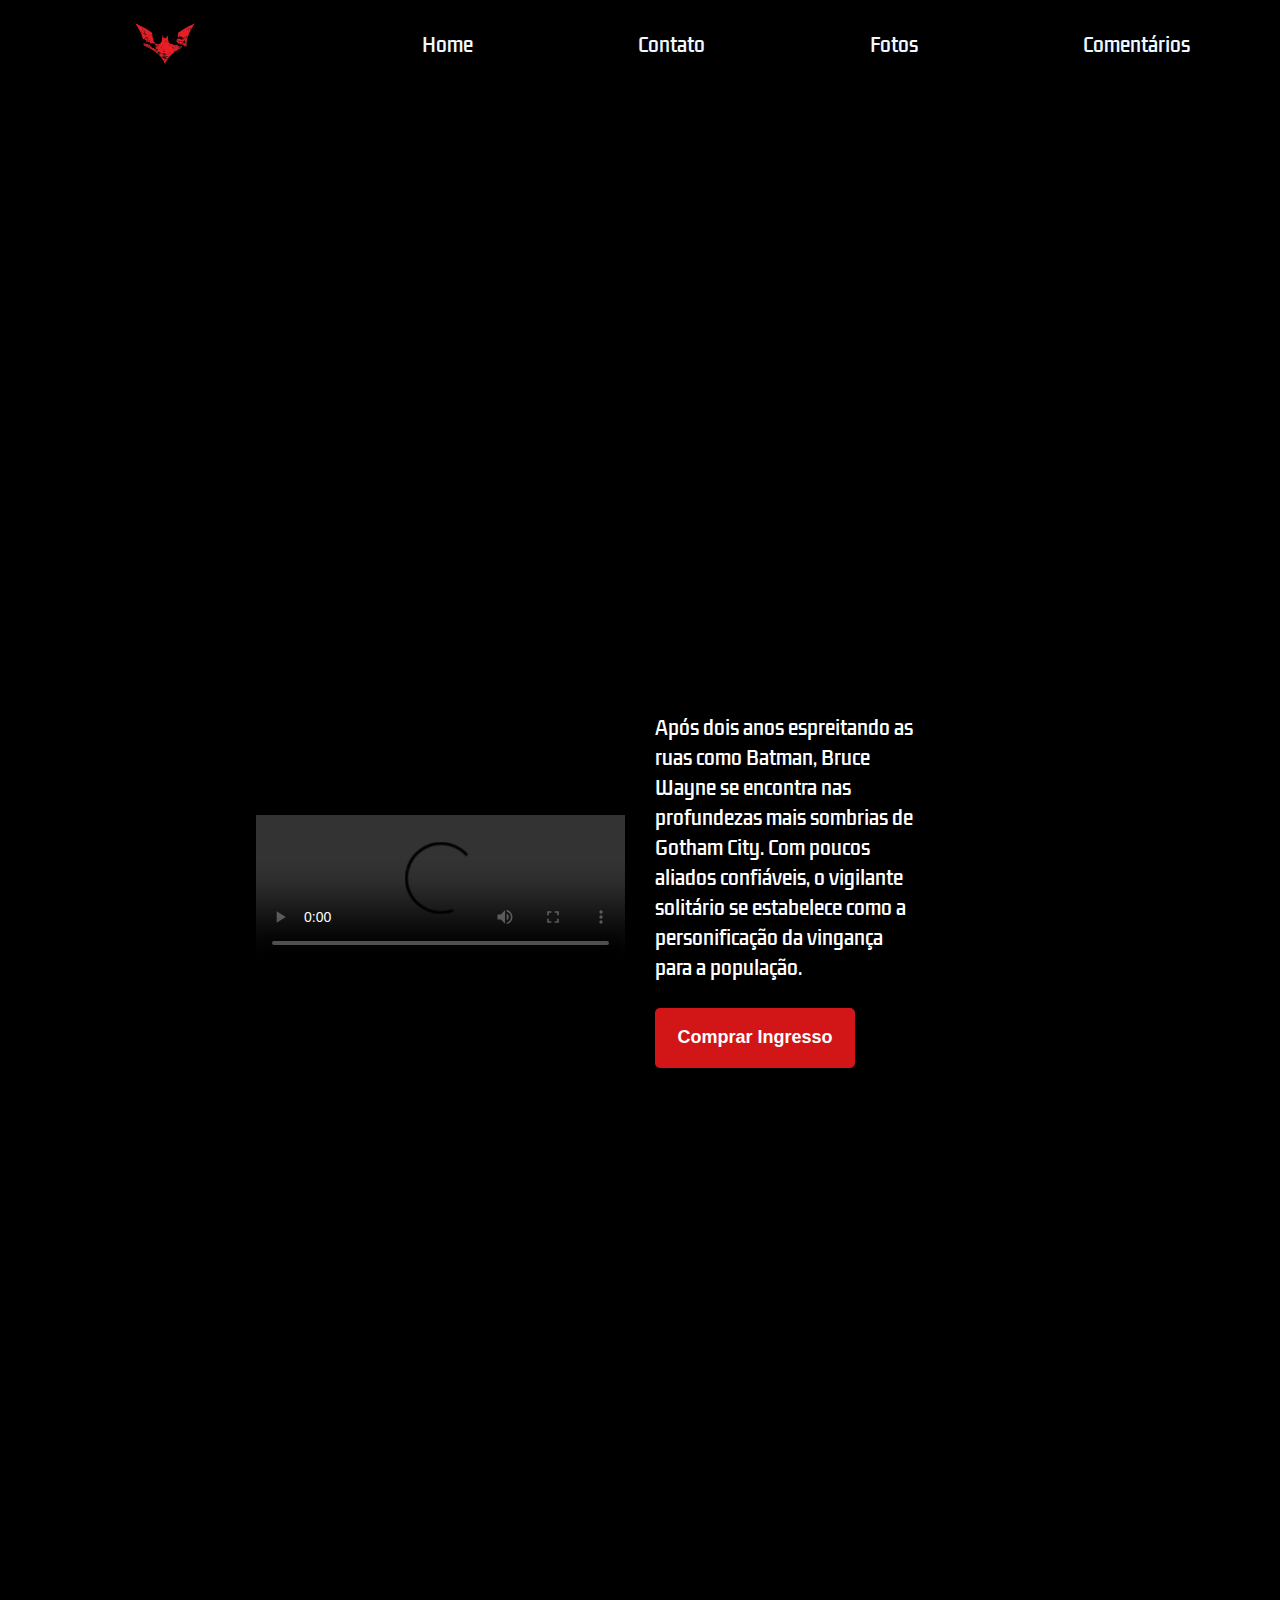
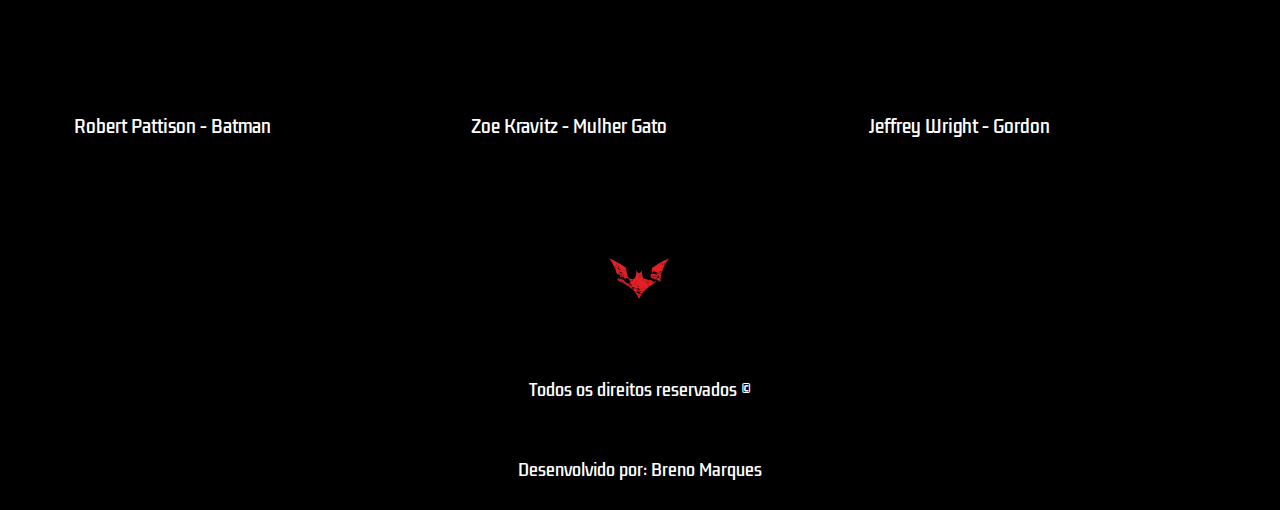
==== index.html @ da318248 "first commit" ====
<!DOCTYPE html>
<html lang="en">
<head>
    <meta charset="UTF-8">
    <meta name="viewport" content="width=device-width, initial-scale=1.0">
    <title>BATMAN - Bilheteria.com</title>
    <link rel="stylesheet" href="./CSS/style.css">
</head>
<body>

    <header>
        <img id="logo" src="./images/logo.jpg">
        <nav>
            <ul>
                <a href="./index.html">
                    <li>Home</li>
                </a>
                <a href="./contato.html">
                    <li>Contato</li>
                </a>
                <a href="./fotos.html">
                    <li>Fotos</li>
                </a>
                <a href="./comentarios.html">
                    <li>Comentários</li>
                </a>
            </ul>
        </nav>
    </header>

    <div id="banner"></div>
    <div id="trailer-container">
        <div class="content">
            <video controls class="trailer">
                <source src="./images/BATMAN  _ Trailer 2 Oficial Legendado _ DC FanDome 2021.mp4" type="video/mp4">
                Seu navegador não possui suporte para vídeos!
            </video>
            <div id="sinopse">
                <p class="description">
                    Após dois anos espreitando as ruas como Batman, Bruce Wayne se encontra nas profundezas
                    mais sombrias de Gotham City. Com poucos aliados confiáveis, o vigilante solitário se estabelece
                    como a personificação da vingança para a população.
                </p>
                <button class="button">Comprar Ingresso</button>
            </div>
        </div>
    </div>

    <div class="actor-cards-container">
        <div class="cards-content">
            <div class="card banner-1">Robert Pattison - Batman</div>
            <div class="card banner-2">Zoe Kravitz - Mulher Gato</div>
            <div class="card banner-3">Jeffrey Wright - Gordon</div>
        </div>
    </div>

    <footer>
        <img style="object-fit: contain;" id="logo" src="./images/logo.jpg">
        <span>Todos os direitos reservados ©</span>
        <span>Desenvolvido por: Breno Marques</span>

        <nav class="footer-navigation">
            <ul class="footer-list">
                <a href="./index.html">
                    <li>Home</li>
                </a>
                <a href="./contato.html">
                    <li>Contato</li>
                </a>
                <a href="./fotos.html">
                    <li>Fotos</li>
                </a>
                <a href="./comentarios.html">
                    <li>Comentários</li>
                </a>
            </ul>
        </nav>
    </footer>
</body>
</html>
---- CSS/style.css ----
/* IMPORT DE FONTE */
@import url('https://fonts.googleapis.com/css2?family=Kdam+Thmor+Pro&display=swap');

/* CSS RESET */
* {
    margin: 0;
    padding: 0;
    background-color: black;
    list-style: none;
    text-decoration: none;
}

header {
    height: 90px;
    display: flex;
    justify-content: space-around;
    align-items: center;
}

nav {
width: 60%;
}

ul {
display: flex;
width: 100%;
justify-content: space-between;
}

li {
list-style: none;
color: aliceblue;
cursor: pointer;
font-size: 19px;
transition: .5s;
font-family: 'Kdam Thmor Pro', sans-serif;
}

/* ESTILIZANDO O FOOTER*/
footer {
    height: 300px;
    margin-top: 50px;
    display: flex;
    flex-direction: column;
    align-items: center;
    justify-content: space-around;
}

span {
    color:#fff;
    font-family: 'Kdam Thmor Pro', sans-serif;
}

/* ADICIONANDO ANIMAÇÃO AO PASSAR O MOUSE COM O HOVER */
li:hover {
    color: #D21617;
}

/* ESTILIZANDO OS IDs logo/banner/trailer-container/sinopse*/
#logo {
    width: 150px;
    height: auto;
}

#banner {
    background-image: url('https://motivatevalmorgan.com/wp-content/uploads/2022/02/The-Batman-MVM-Website-Landing-Page-Banner.png');
    background-position: 50% 50%;
    background-size: cover;
    width: 100%;
    height: 600px;
}

#trailer-container {
    width: 100%;
    height: 400px;
    display: flex;
    justify-content: center;
}

#sinopse {
    width: 50%;
    display: flex;
    flex-direction: column;
    justify-content: space-between;
    margin-left: 30px;
}

/* ESTILIZANDO AS CLASSES content/trailer/description/button*/
.content {
    width: 60%;
    display: flex;
    align-items: center;
    justify-content: space-between;
}

.trailer {
    width: 50%;
}

.description {
    color: #fff;
    font-size: 19px;
    font-family: 'Kdam Thmor Pro', sans-serif;
    width: 70%;
}

.button {
    width: 200px;
    height: 60px;
    background-color: #D21617;
    color: #fff;
    padding: 8px 10px;
    border-radius: 5px;
    cursor: pointer;
    transition: .8s;
    font-size: 18px;
    display: flex;
    justify-content: center;
    align-items: center;
    font-weight: bold;
    border: none;
    outline: none;
    margin-top: 25px;
}

/* ADICIONANDO ANIMAÇÃO AO PASSAR O MOUSE COM O HOVER */
.button:hover {
    background-color: #fff;
    color: #000;
}

.actor-cards-container {
    width: 100%;
    display: flex;
    justify-content: center;
    margin-top: 50px;
}

.cards-content {
    width: 90%;
    display: grid;
    grid-template-columns: repeat(3, 1fr);
    row-gap: 20px;
    column-gap: 40px;
}

.card {
    width: 100%;
    height: 600px;
    background-size: cover;
    background-position: 50% 50%;
    border-radius: 5px;
    cursor: pointer;
    transition: 1s;
    display: flex;
    flex-direction: column;
    justify-content: flex-end;
    padding: 0 0 20px 10px;
    color: #fff;
    font-size: 17px;
    font-family:'Kdam Thmor Pro', sans-serif;
}

.card:hover {
    transform: scale(1.02);
}

.banner-1 {
    background-image: url('https://imagesvc.meredithcorp.io/v3/mm/image?url=https%3A%2F%2Fstatic.onecms.io%2Fwp-content%2Fuploads%2Fsites%2F6%2F2022%2F02%2F15%2FBatman-Robert-Pattinson-Full-Costume-EW.jpg');
}

.banner-2 {
    background-image: url('https://s2.glbimg.com/8hilh7nwASeZLBJpDt2FGrCefsw=/smart/e.glbimg.com/og/ed/f/original/2022/03/04/zoe_kravitz_-_batman_5.jpeg');
}

.banner-3 {
    background-image: url('https://static.wikia.nocookie.net/batman/images/3/36/Jim_Gordon_Total_Film_still.webp/revision/latest?cb=20220220041206');
}

.footer-navigation {
    display: none;
}

.footer-list {
    display: flex;
    flex-direction: column;
    align-items: center;
}

/* ADICIONANDO A RESPONSIVIDADE (MEDIA QUERY)*/
@media (max-width: 768px) {
    .footer-navigation {
        display: block;
    }

    nav {
        display: none;
    }

    #banner {
        background-position: 50%;
    }

    #trailer-container {
        width: 100%;
        height: 400px;
        display: flex;
        flex-direction: column;
    }

    .content {
        width: 95%;
        display: flex;
        flex-direction: column;
    }

    .trailer {
        width: 100%;
    }

    #sinopse {
        width: 95%;
        display: flex;
        flex-direction: column;
        justify-content: space-between;
    }

    .description {
        width: 100%;
    }

    .button {
        width: 100%;
        margin-top: 30px;
    }

    .cards-content {
        grid-template-columns: 1fr;
        margin-top: 150px;
    }
}
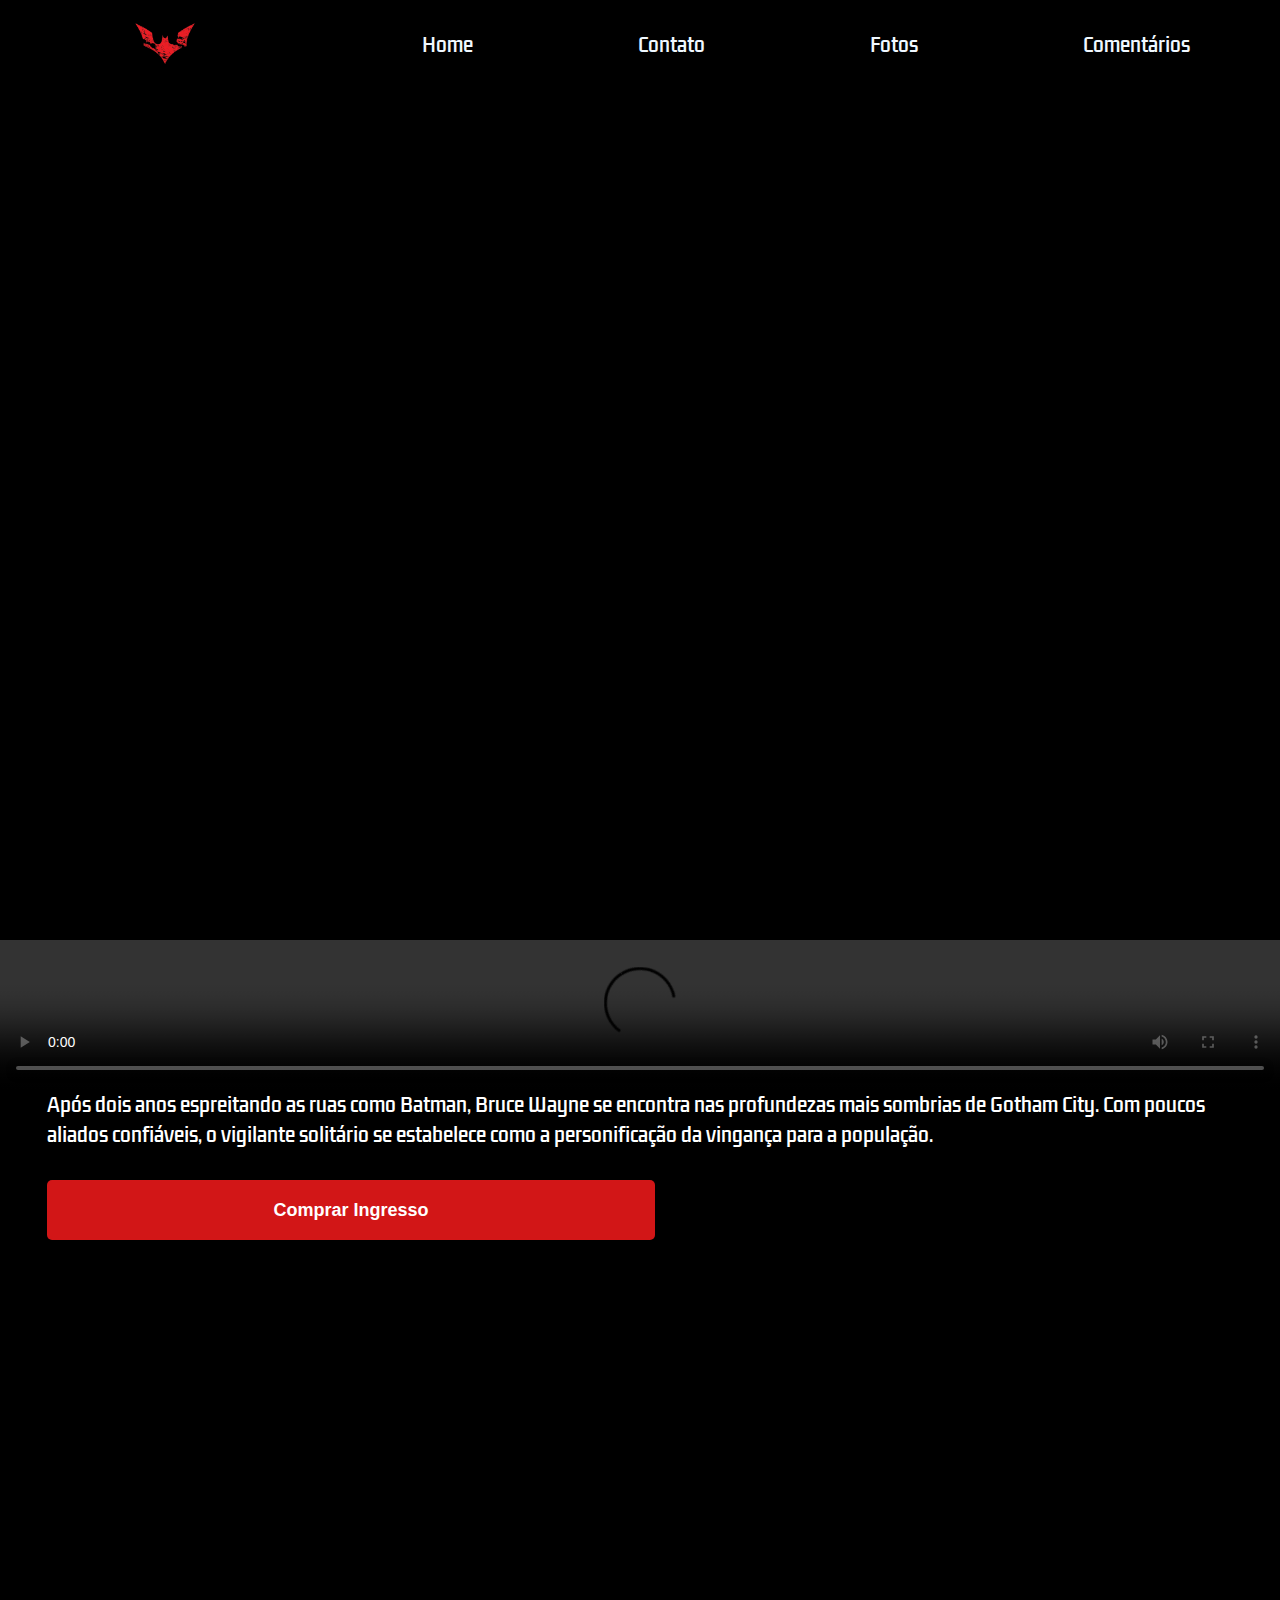
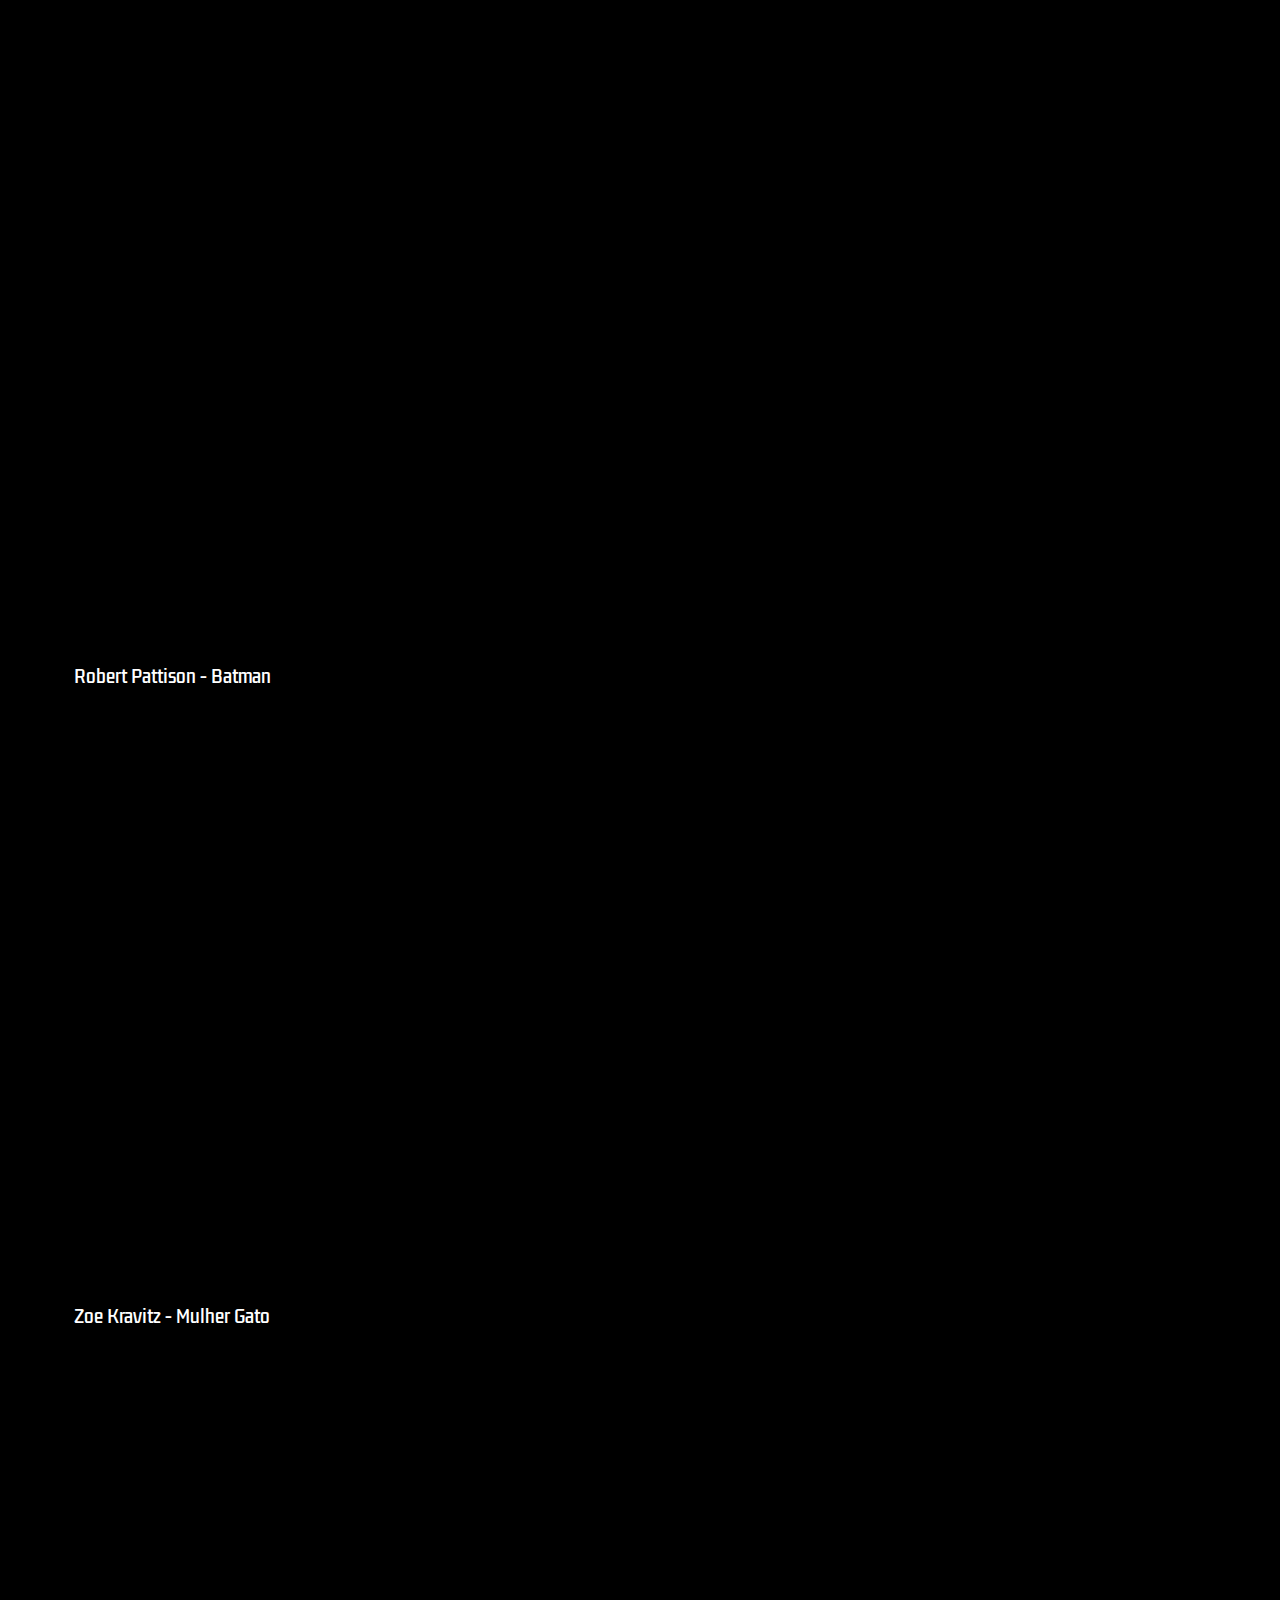
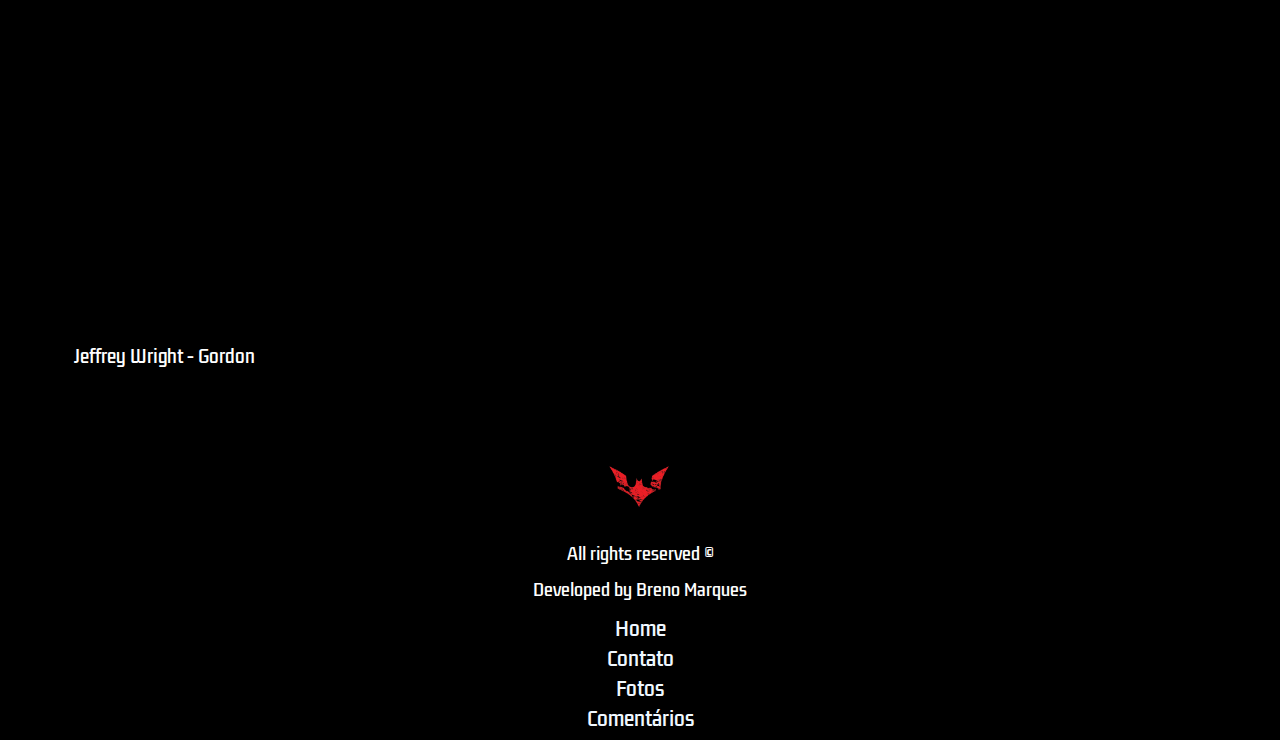
==== commit 3ed4f26a: "update media query 1200/80" ====
--- a/index.html
+++ b/index.html
@@ -3,6 +3,7 @@
 <head>
     <meta charset="UTF-8">
     <meta name="viewport" content="width=device-width, initial-scale=1.0">
+    <script src="script.js"></script>
     <title>BATMAN - Bilheteria.com</title>
     <link rel="stylesheet" href="./CSS/style.css">
 </head>
@@ -56,8 +57,8 @@
 
     <footer>
         <img style="object-fit: contain;" id="logo" src="./images/logo.jpg">
-        <span>Todos os direitos reservados ©</span>
-        <span>Desenvolvido por: Breno Marques</span>
+        <span>All rights reserved ©</span>
+        <span>Developed by Breno Marques</span>
 
         <nav class="footer-navigation">
             <ul class="footer-list">
--- a/CSS/style.css
+++ b/CSS/style.css
@@ -188,7 +188,7 @@
 }
 
 /* ADICIONANDO A RESPONSIVIDADE (MEDIA QUERY)*/
-@media (max-width: 768px) {
+@media (max-width: 1200px) {
     .footer-navigation {
         display: block;
     }
@@ -209,7 +209,7 @@
     }
 
     .content {
-        width: 95%;
+        width: 100%;
         display: flex;
         flex-direction: column;
     }
@@ -230,7 +230,7 @@
     }
 
     .button {
-        width: 100%;
+        width: 50%;
         margin-top: 30px;
     }
 
@@ -240,12 +240,50 @@
     }
 }
 
-
-
-
-
- 
-
-
-
-
+@media (max-width: 1280px) {
+    .footer-navigation {
+        display: block;
+    }
+
+    #banner {
+        background-position: 50%;
+    }
+
+    #trailer-container {
+        width: 100%;
+        height: 800px;
+        display: flex;
+        flex-direction: column;
+    }
+
+    .content {
+        width: 100%;
+        display: flex;
+        flex-direction: column;
+    }
+
+    .trailer {
+        width: 100%;
+    }
+
+    #sinopse {
+        width: 95%;
+        display: flex;
+        flex-direction: column;
+        justify-content: space-between;
+    }
+
+    .description {
+        width: 100%;
+    }
+
+    .button {
+        width: 50%;
+        margin-top: 30px;
+    }
+
+    .cards-content {
+        grid-template-columns: 1fr;
+        margin-top: 150px;
+    }
+}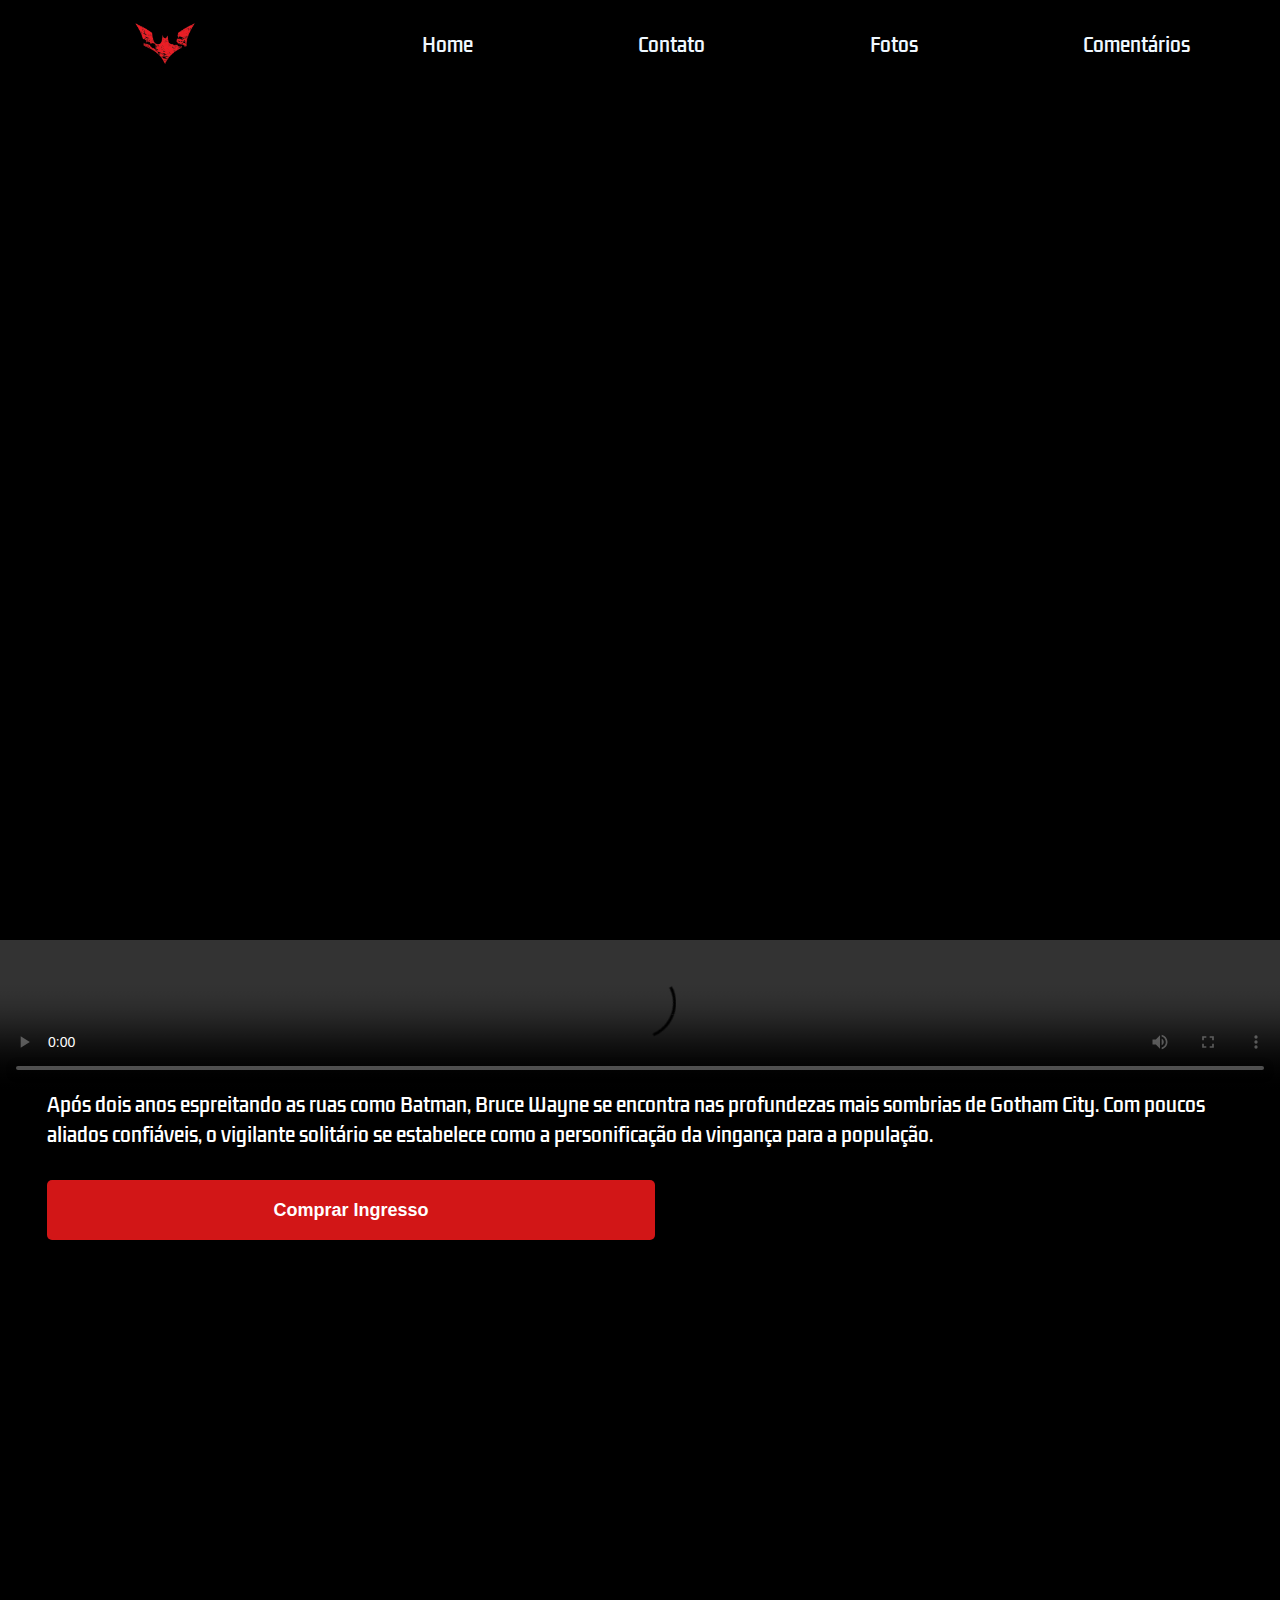
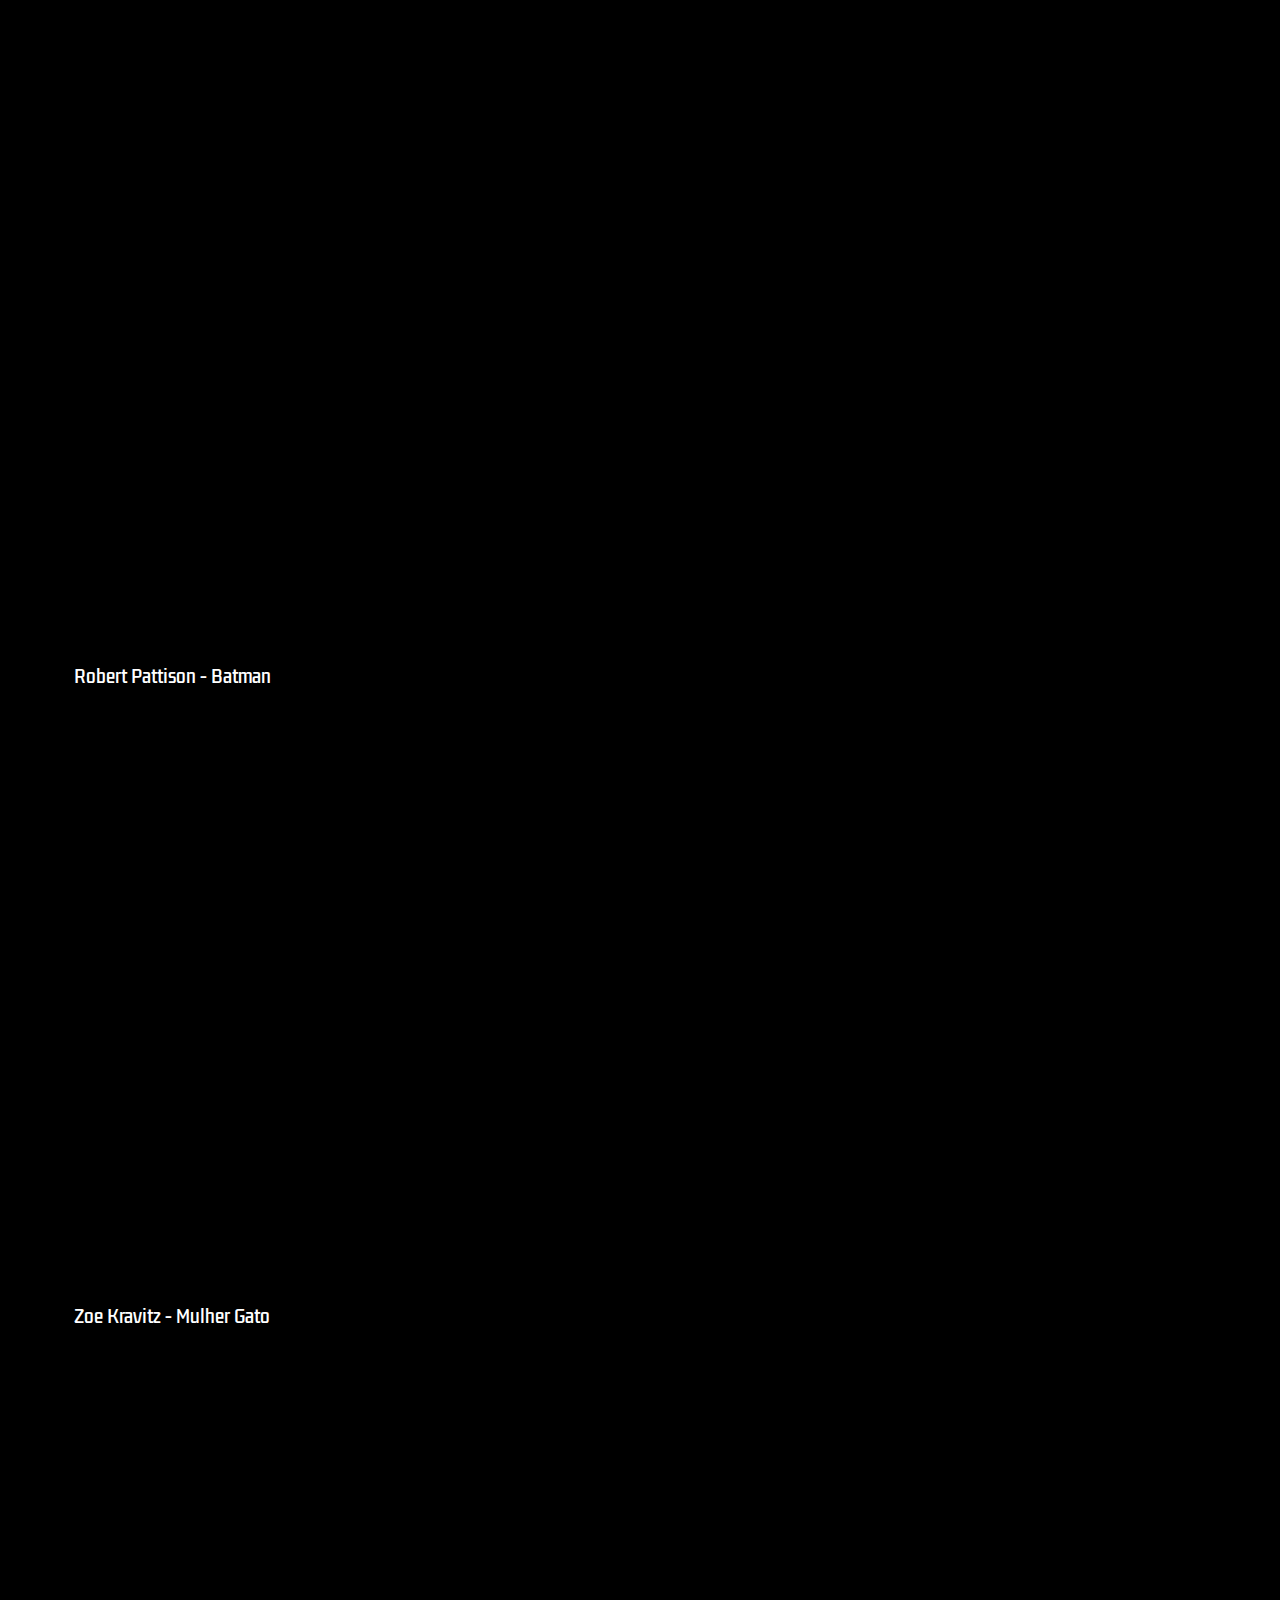
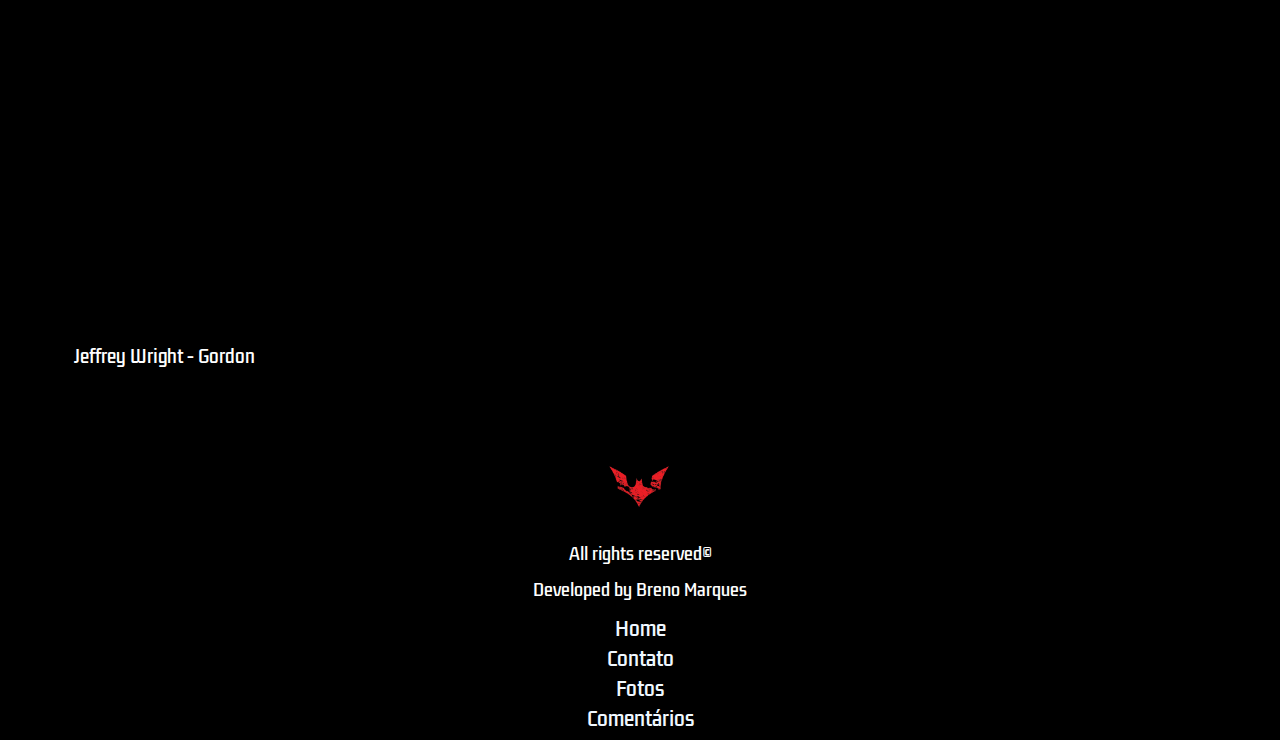
==== commit 2a7f5e7d: "added favicon" ====
--- a/index.html
+++ b/index.html
@@ -3,9 +3,18 @@
 <head>
     <meta charset="UTF-8">
     <meta name="viewport" content="width=device-width, initial-scale=1.0">
+    
+    <title>BATMAN - Bilheteria.com</title>
+
+    <!-- Link Javascript -->
     <script src="script.js"></script>
-    <title>BATMAN - Bilheteria.com</title>
+
+    <!-- Link CSS -->
     <link rel="stylesheet" href="./CSS/style.css">
+
+    <!-- Link Favicon -->
+    <link rel="shortcut icon" href="./images/favicon.png" type="image/x-icon">
+
 </head>
 <body>
 
@@ -57,7 +66,7 @@
 
     <footer>
         <img style="object-fit: contain;" id="logo" src="./images/logo.jpg">
-        <span>All rights reserved ©</span>
+        <span>All rights reserved©</span>
         <span>Developed by Breno Marques</span>
 
         <nav class="footer-navigation">
